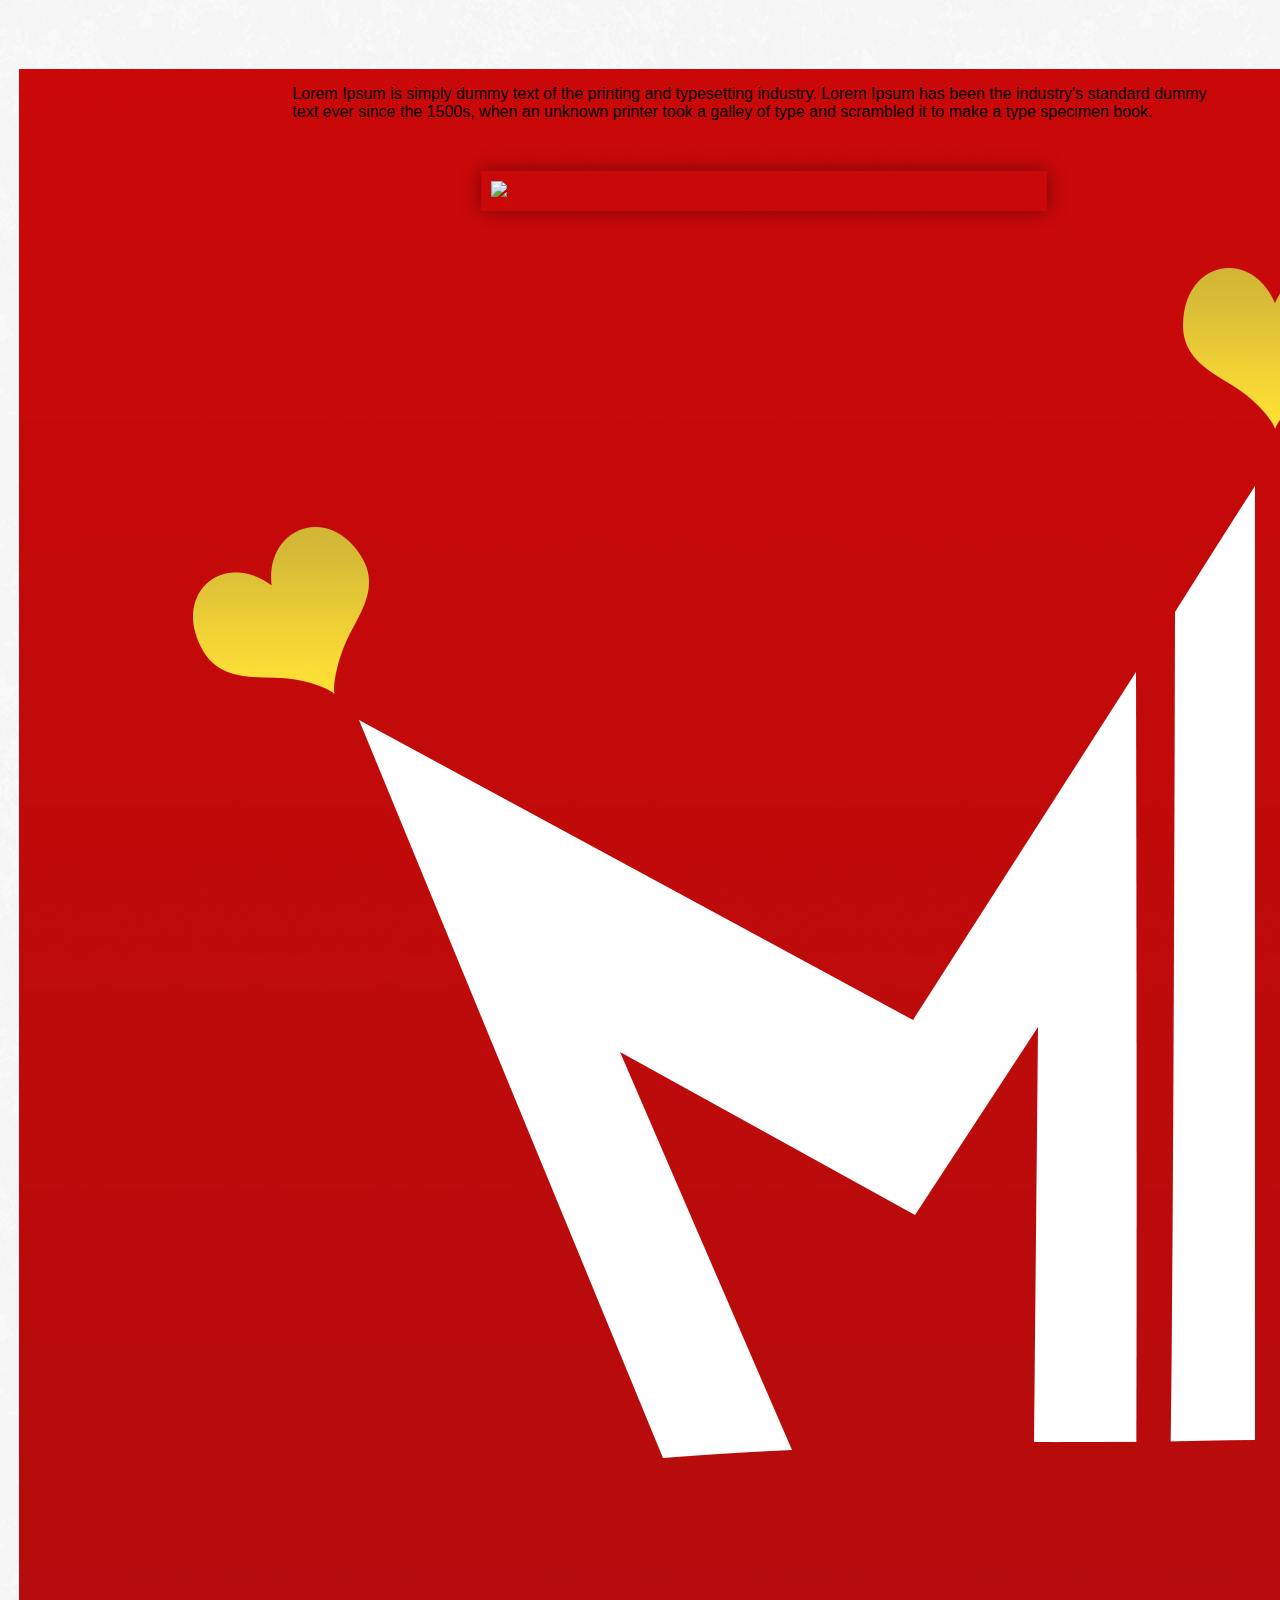
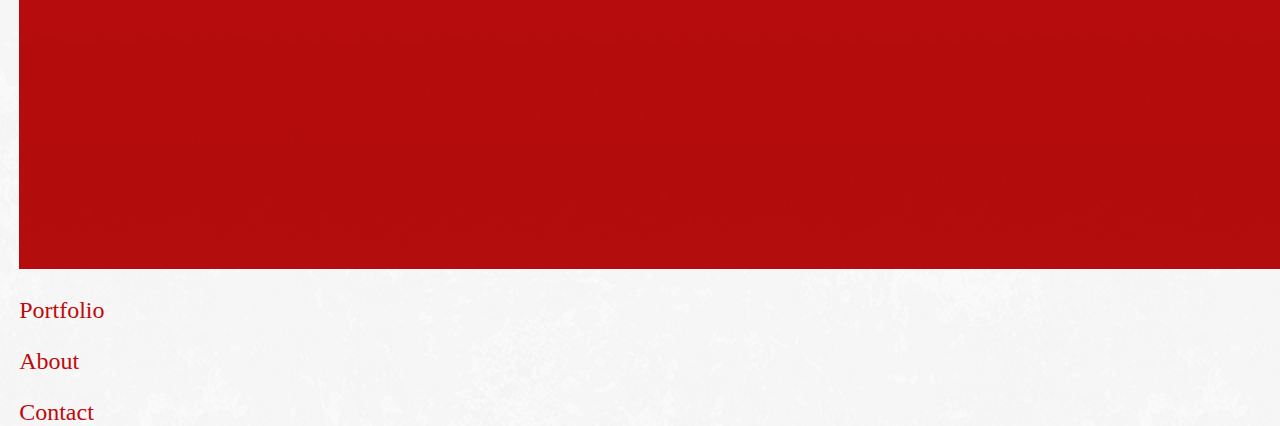
==== index.html @ 9c3494c5 "first commit" ====
<!DOCTYPE html>
<html lang="en">
	<head>
    	<meta charset="utf-8">
	
		<title>Mimi</title>
		
		<!-- external CSS link -->
		<link rel="stylesheet" href="css/normalize.css">
		<link rel="stylesheet" href="css/style.css">
	</head>
	<body>
		<div id="side-bar">
	  	
		    <a href="index.html"><img id="logo" src="images/Crown.jpg" alt="Smiley face"></a>

		    <a class="pages" href="index.html">Portfolio</a>

		    <a class="pages" href="about.html">About</a>

		    <a class="pages" href="contact.html">Contact</a>
	  	</div>

		<div id="main">

			<p>Lorem Ipsum is simply dummy text of the printing and typesetting industry. Lorem Ipsum has been the industry's standard dummy text ever since the 1500s, when an unknown printer took a galley of type and scrambled it to make a type specimen book.</p>

			<div id="slideshow">
				<div>
			    	<img src="images/1.jpg">
				</div>
				<div>
			    	<img src="images/81ea4a3679a0ae16b20a4538f816933c.JPG">
			   </div>
			   <div>
			   		<img src="images/bfb605c3473c5872c80d1decc6296a02.jpg">
			   </div>
			   <div>
			   		<img src="images/fd070bfea5bcc76a2a6bb8d85bb1df2f.jpg">
			   </div>
			</div>
		</div>

		<script src="https://ajax.googleapis.com/ajax/libs/jquery/2.1.4/jquery.min.js"></script>

		<script src="js/main.js"></script>
	</body>
</html>
---- css/style.css ----
* {
     -moz-box-sizing: border-box; /* Firexfox */
     -webkit-box-sizing: border-box; /* Safari/Chrome/iOS/Android */
     box-sizing: border-box; /* IE */
}

body {
	background-image: url(../images/white_wall_hash/white_wall_hash_@2X.png);
	padding: 1.5%;
	font-size: 16px;
	width: 100%;
}

.col {
  border: 1px solid black;
  height: 200px;
  background-color: #eeeeee;
}

/*body {
    margin-top: 100px;
    background-color: #222;
}*/

@media(min-width:768px) {
    body {
        margin-top: 50px;
    }
}

#wrapper {
    padding-left: 0;
    margin-top: 50px;
}

#page-wrapper {
    width: 100%;
    padding: 0;
    background-color: #fff;
}

.huge {
    font-size: 50px;
    line-height: normal;
}

@media(min-width:768px) {
    #wrapper {
        padding-left: 135px;
    }

    #page-wrapper {
        padding: 10px;
    }
}

/* Side Navigation */

@media(min-width:768px) {
    .side-nav {
        position: fixed;
        top: 101px;
        left: 225px;
        width: 135px;
        margin-left: -225px;
        border: none;
        border-radius: 0;
        overflow-y: auto;
        background-color: #9c0000;
        bottom: 0;
        overflow-x: hidden;
        padding-bottom: 40px;
    }

    .navbar-brand {
      height: 100px;
    }

    .side-nav>li>a {
        width: 225px;
    }

    .side-nav li a:hover,
    .side-nav li a:focus {
        outline: none;
        background-color: #720000 !important;
    }
}

.side-nav>li>ul {
    padding: 0;
}

.side-nav>li>ul>li>a {
    display: block;
    padding: 10px 15px 10px 38px;
    text-decoration: none;
    color: #999;
}

.side-nav>li>ul>li>a:hover {
    color: #fff;
}

.navbar-header {
  width: 100%;
}

h1 {
  font-family: futura;
  color: #be0a0b;
}

.logo {
  width: 120px;
}

.motto {
  font-family: CygnetRound;
  margin-left: 175px;
  margin-top: 50px;
  color: #ffffff;
}

.navbar-inverse {
  background-color: #9c0000;
  border-color: #9c0000;
}

.navbar-inverse .navbar-nav > .active > a, .navbar-inverse .navbar-nav > .active > a:hover, .navbar-inverse .navbar-nav > .active > a:focus {
  color: #fff;
  background-color: #720000;
}

#prof-pic {
  width: 25%;
  display: inline-block;
  float: left;
  margin-right: 2%;
  margin-bottom: 2%;
}

.no-pad {
  padding: 0px;
}

.con-pic {
  padding: 0px;
  width: 100%;
}

.info {
  border-radius: 25px;
  border: 2px solid #720000;
  margin-top: 2%;
  padding: 2%;
}

/*old site css*/

#side-bar {
	width: 20%;
	float: left;
}

.pages {
	font-size: 1.5rem;
	text-decoration: none;
	display: block;
	font-family: futura;
	color: #be0a0b;
	margin-top: 1.5rem;
}

#main {
	width: 80%;
	margin: 0 auto;
	float: left;
	padding: 0 2%;
}

/* Portfolio page css */

#slideshow { 
    margin: 50px auto; 
    position: relative; 
    width: 60%; 
    /* height: 240px; */
    padding: 10px; 
    box-shadow: 0 0 20px rgba(0,0,0,0.4); 
}

#slideshow > div { 
    /* position: absolute; */
    width: 100%;
    top: 10px; 
    left: 10px; 
    right: 10px; 
    bottom: 10px; 
}

/* slide show 2 code*/

.container {
  width: 90%;
  margin: 0 auto;
  height: 450px;
}

.section {
  position: absolute;
  opacity: 0;
  transition: opacity 1s;
}

.active {
  opacity: 1;
}

.controls {
  text-align: center;
  width:40%;
  margin:20px auto;
  font-size: 3em;
  font-family: 'Open Sans';
}

.next, .prev {
  background: #be0a0b;
  color: white;
/*  padding: 6px 20px;*/
  border-radius: 50%;
}

.next:hover, .prev:hover {
  cursor: hand;
  cursor: pointer;
}

.of {
  color: #be0a0b;
}

/* About page css */

#prof-pic {
	width: 25%;
	display: inline-block;
	float: left;
	margin-right: 2%;
	margin-bottom: 2%;
}

/* Contact page css */

#con-pic, #info {
	width: 65%;
	display: block;
	margin: 0 auto;
}

p {
	margin: none;
}

#info {
	border: 1px #be0a0b solid;
	padding: 2%;
	margin-top: 2%;
}

/* end of old site */

/* screen sizes less than or equal 768px */
@media only screen and (max-width: 768px){
  .logo {
    width: 50px;
  }

  .motto {
    font-size: 1.6rem;
    margin-left: 60px;
    margin-top: 27px;
    color: #ffffff;
  }

    .navbar-header {
    width: 100%;
  }
}
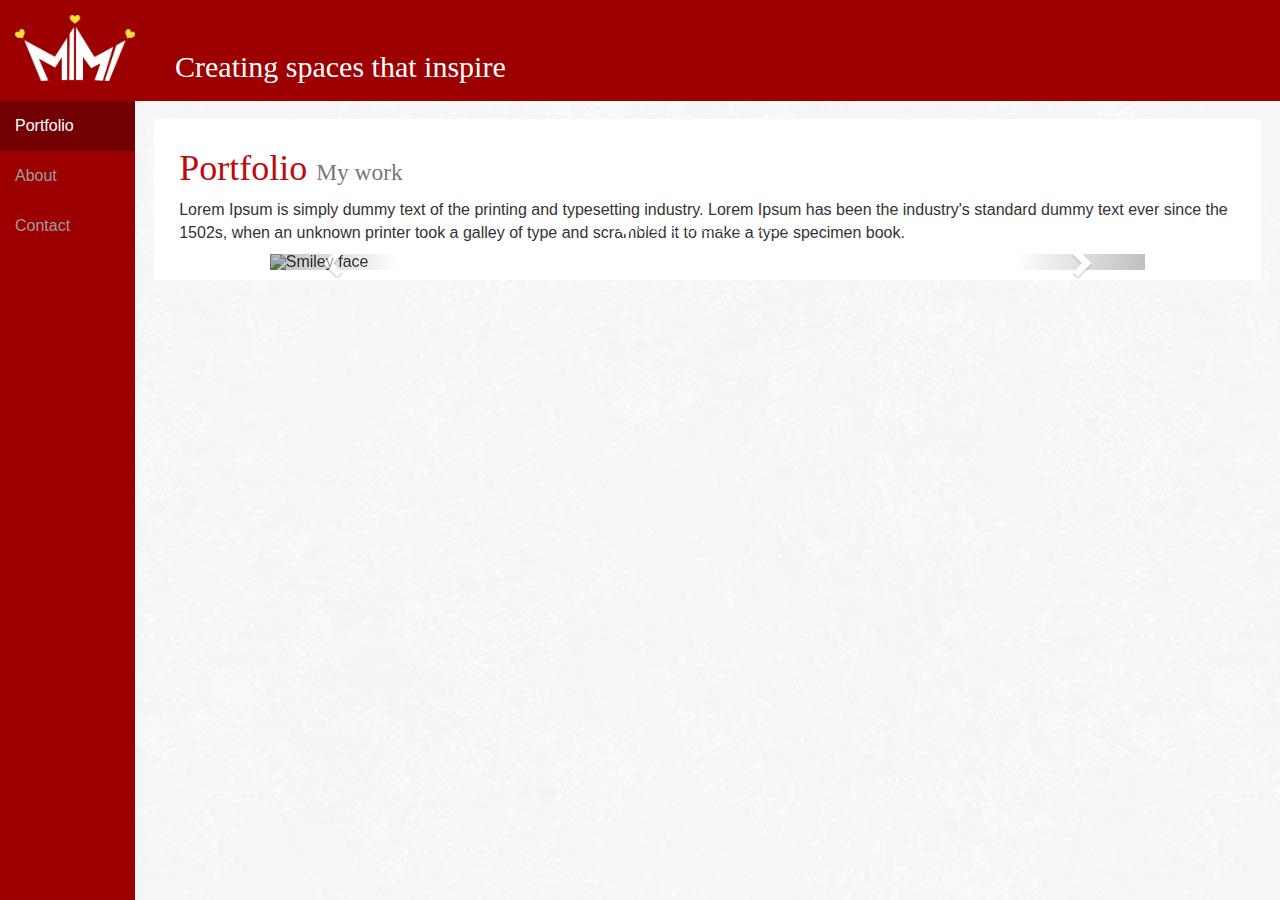
==== commit 0cae4da7: "index2 changed" ====
--- a/index.html
+++ b/index.html
@@ -2,47 +2,178 @@
 <html lang="en">
 	<head>
     	<meta charset="utf-8">
+    	<meta http-equiv="X-UA-Compatible" content="IE=edge">
+    	<meta name="viewport" content="width=device-width, initial-scale=1">
 	
 		<title>Mimi</title>
 		
 		<!-- external CSS link -->
 		<link rel="stylesheet" href="css/normalize.css">
+		<link href="css/bootstrap.css" rel="stylesheet">
 		<link rel="stylesheet" href="css/style.css">
 	</head>
 	<body>
-		<div id="side-bar">
-	  	
-		    <a href="index.html"><img id="logo" src="images/Crown.jpg" alt="Smiley face"></a>
+		<div id="wrapper">
+	        <!-- Navigation -->
+	        <nav class="navbar navbar-inverse navbar-fixed-top" role="navigation">
+	            <!-- Brand and toggle get grouped for better mobile display -->
+	            <div class="navbar-header">
+	                <button type="button" class="navbar-toggle" data-toggle="collapse" data-target=".navbar-ex1-collapse">
+	                    <span class="sr-only">Toggle navigation</span>
+	                    <span class="icon-bar"></span>
+	                    <span class="icon-bar"></span>
+	                    <span class="icon-bar"></span>
+	                </button>
+	                <a class="navbar-brand" href="index2.html"><img class="logo" src="images/Crown6.png" alt="Smiley face"></a>
+	                <h2 class="motto">Creating spaces that inspire</h2>
+	            </div>
+	            <!-- Sidebar Menu Items - These collapse to the responsive navigation menu on small screens -->
+	            <div class="collapse navbar-collapse navbar-ex1-collapse">
+	                <ul class="nav navbar-nav side-nav">
+	                    <li class="active">
+	                        <a href="index2.html"><i class="fa fa-fw fa-dashboard"></i> Portfolio</a>
+	                    </li>
+	                    <li>
+	                        <a href="about.html"><i class="fa fa-fw fa-bar-chart-o"></i> About</a>
+	                    </li>
+	                    <li>
+	                        <a href="contact.html"><i class="fa fa-fw fa-table"></i> Contact</a>
+	                    </li>
+	            </div>
+	            <!-- /.navbar-collapse -->
+	        </nav>
+			<div id="page-wrapper">
 
-		    <a class="pages" href="index.html">Portfolio</a>
+	            <div class="container-fluid">
 
-		    <a class="pages" href="about.html">About</a>
+	            	<!-- Page Heading -->
+					<div class="row">
+						<div class="col-md-12">
+                        <h1>
+                            Portfolio <small>My work</small>
+                        </h1>
+	                    </div>
+	                </div>
+	                <!-- /.row -->
 
-		    <a class="pages" href="contact.html">Contact</a>
-	  	</div>
+	                <!-- Body copy -->
+					<div class="row">
+						<div class="col-md-12">
+                        <p>
+                        	Lorem Ipsum is simply dummy text of the printing and typesetting industry. Lorem Ipsum has been the industry's standard dummy text ever since the 1502s, when an unknown printer took a galley of type and scrambled it to make a type specimen book.
+                        </p>
+	                    </div>
+	                </div>
+	                <!-- /.row -->
 
-		<div id="main">
+	                <!-- Carousel -->
+					<div class="row">
+						<div class="col-md-10 col-md-offset-1">
+	                        <div id="carousel-example-generic" class="carousel slide" data-ride="carousel">
+							  <!-- Indicators -->
+							  <ol class="carousel-indicators">
+							    <li data-target="#carousel-example-generic" data-slide-to="0" class="active"></li>
+							    <li data-target="#carousel-example-generic" data-slide-to="1"></li>
+							    <li data-target="#carousel-example-generic" data-slide-to="2"></li>
+							    <li data-target="#carousel-example-generic" data-slide-to="3"></li>
+							    <li data-target="#carousel-example-generic" data-slide-to="4"></li>
+							    <li data-target="#carousel-example-generic" data-slide-to="5"></li>
+							     <li data-target="#carousel-example-generic" data-slide-to="6"></li>
+							    <li data-target="#carousel-example-generic" data-slide-to="7"></li>
+							    <li data-target="#carousel-example-generic" data-slide-to="8"></li>
+							    <li data-target="#carousel-example-generic" data-slide-to="9"></li>
+							    <li data-target="#carousel-example-generic" data-slide-to="10"></li>
+							  </ol>
 
-			<p>Lorem Ipsum is simply dummy text of the printing and typesetting industry. Lorem Ipsum has been the industry's standard dummy text ever since the 1500s, when an unknown printer took a galley of type and scrambled it to make a type specimen book.</p>
+							  <!-- Wrapper for slides -->
+							  <div class="carousel-inner" role="listbox">
+							    <div class="item active">
+							      <img src="images/IMG_0096.JPG" alt="Smiley face">
+							      <div class="carousel-caption">
+							        ...
+							      </div>
+							    </div>
+							    <div class="item">
+							      <img src="images/IMG_0097.JPG" alt="Smiley face">
+							      <div class="carousel-caption">
+							        ...
+							      </div>
+							    </div>
+							    <div class="item">
+							      <img src="images/IMG_0099.JPG" alt="Smiley face">
+							      <div class="carousel-caption">
+							        ...
+							      </div>
+							    </div>
+							    <div class="item">
+							      <img src="images/IMG_0101.jpg" alt="Smiley face">
+							      <div class="carousel-caption">
+							        ...
+							      </div>
+							    </div>
+							    <div class="item">
+							      <img src="images/IMG_0118.jpg" alt="Smiley face">
+							      <div class="carousel-caption">
+							        ...
+							      </div>
+							    </div>
+							    <div class="item">
+							      <img src="images/IMG_0122.jpg" alt="Smiley face">
+							      <div class="carousel-caption">
+							        ...
+							      </div>
+							    </div>
+							    <div class="item">
+							      <img src="images/IMG_0124.jpg" alt="Smiley face">
+							      <div class="carousel-caption">
+							        ...
+							      </div>
+							    </div>
+							    <div class="item">
+							      <img src="images/IMG_0128.jpg" alt="Smiley face">
+							      <div class="carousel-caption">
+							        ...
+							      </div>
+							    </div>
+							    <div class="item">
+							      <img src="images/IMG_0132.jpg" alt="Smiley face">
+							      <div class="carousel-caption">
+							        ...
+							      </div>
+							    </div>
+							    <div class="item">
+							      <img src="images/IMG_0138.jpg" alt="Smiley face">
+							      <div class="carousel-caption">
+							        ...
+							      </div>
+							    </div>
+							    <div class="item">
+							      <img src="images/IMG_0139.jpg" alt="Smiley face">
+							      <div class="carousel-caption">
+							        ...
+							      </div>
+							    </div>
+							  </div>
 
-			<div id="slideshow">
-				<div>
-			    	<img src="images/1.jpg">
+							  <!-- Controls -->
+							  <a class="left carousel-control" href="#carousel-example-generic" role="button" data-slide="prev">
+							    <span class="glyphicon glyphicon-chevron-left" aria-hidden="true"></span>
+							    <span class="sr-only">Previous</span>
+							  </a>
+							  <a class="right carousel-control" href="#carousel-example-generic" role="button" data-slide="next">
+							    <span class="glyphicon glyphicon-chevron-right" aria-hidden="true"></span>
+							    <span class="sr-only">Next</span>
+							  </a>
+							</div>
+	                    </div>
+	                </div>
+	                <!-- /.row -->
+
 				</div>
-				<div>
-			    	<img src="images/81ea4a3679a0ae16b20a4538f816933c.JPG">
-			   </div>
-			   <div>
-			   		<img src="images/bfb605c3473c5872c80d1decc6296a02.jpg">
-			   </div>
-			   <div>
-			   		<img src="images/fd070bfea5bcc76a2a6bb8d85bb1df2f.jpg">
-			   </div>
 			</div>
-		</div>
-
-		<script src="https://ajax.googleapis.com/ajax/libs/jquery/2.1.4/jquery.min.js"></script>
-
-		<script src="js/main.js"></script>
+		</div> 
+	  <script src="js/jquery-2.1.0.min.js"></script>
+	  <script src="js/bootstrap.js"></script>
+	  <script src="js/main.js"></script>
 	</body>
 </html>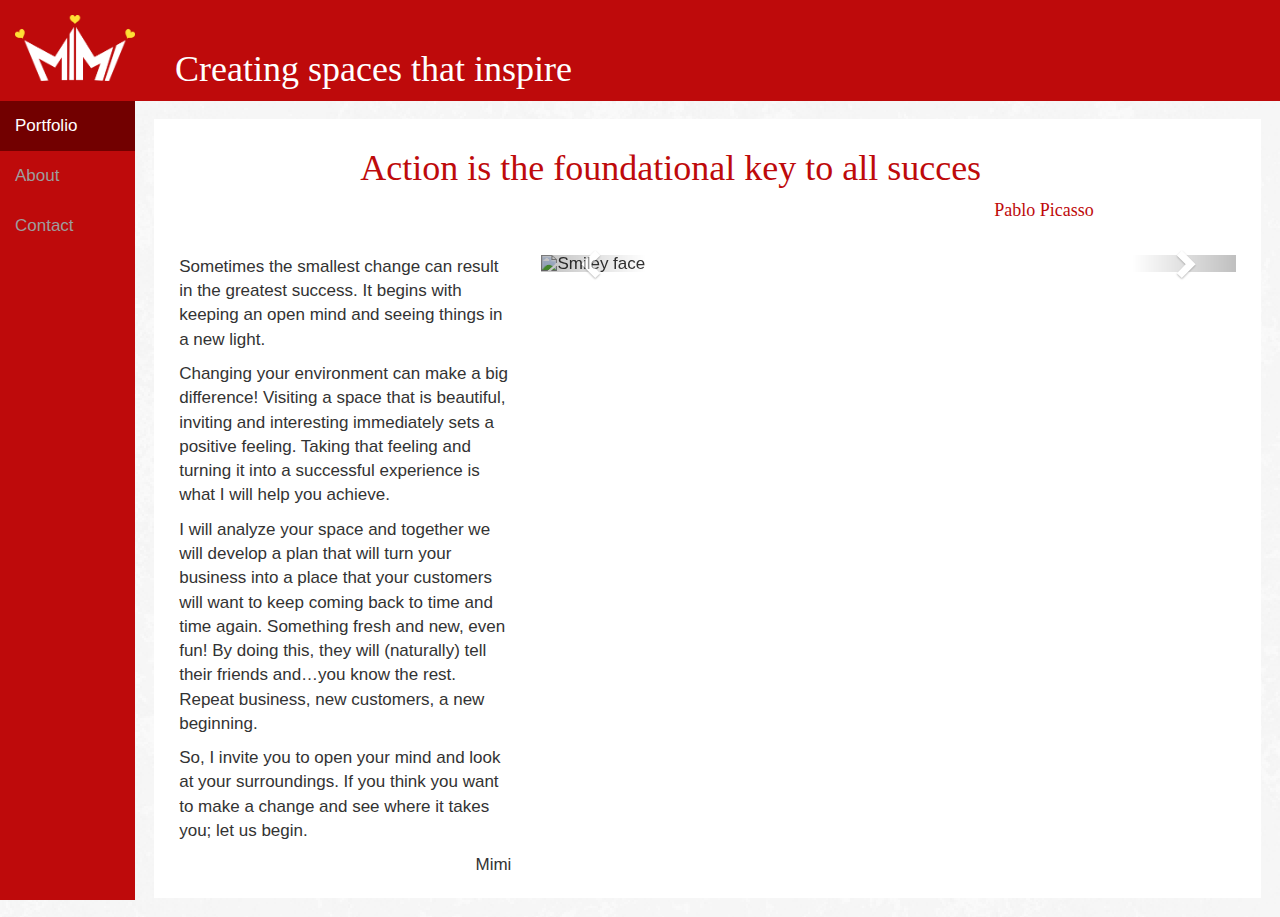
==== commit 1296b3cd: "Mimi's input" ====
--- a/index.html
+++ b/index.html
@@ -24,14 +24,14 @@
 	                    <span class="icon-bar"></span>
 	                    <span class="icon-bar"></span>
 	                </button>
-	                <a class="navbar-brand" href="index2.html"><img class="logo" src="images/Crown6.png" alt="Smiley face"></a>
-	                <h2 class="motto">Creating spaces that inspire</h2>
+	                <a class="navbar-brand" href="index.html"><img class="logo" src="images/Crown6.png" alt="Smiley face"></a>
+	                <h1 class="motto">Creating spaces that inspire</h1>
 	            </div>
 	            <!-- Sidebar Menu Items - These collapse to the responsive navigation menu on small screens -->
 	            <div class="collapse navbar-collapse navbar-ex1-collapse">
 	                <ul class="nav navbar-nav side-nav">
 	                    <li class="active">
-	                        <a href="index2.html"><i class="fa fa-fw fa-dashboard"></i> Portfolio</a>
+	                        <a href="index.html"><i class="fa fa-fw fa-dashboard"></i> Portfolio</a>
 	                    </li>
 	                    <li>
 	                        <a href="about.html"><i class="fa fa-fw fa-bar-chart-o"></i> About</a>
@@ -48,27 +48,50 @@
 
 	            	<!-- Page Heading -->
 					<div class="row">
-						<div class="col-md-12">
-                        <h1>
+						<div class="col-md-10 col-md-offset-2">
+                        <!-- <h1>
                             Portfolio <small>My work</small>
                         </h1>
-	                    </div>
+	                    </div> -->
+
+	                    <h1>Action is the foundational key to all succes</h1>
+	                	</div>
 	                </div>
 	                <!-- /.row -->
 
-	                <!-- Body copy -->
+	                <!-- Picasso -->
 					<div class="row">
-						<div class="col-md-12">
-                        <p>
-                        	Lorem Ipsum is simply dummy text of the printing and typesetting industry. Lorem Ipsum has been the industry's standard dummy text ever since the 1502s, when an unknown printer took a galley of type and scrambled it to make a type specimen book.
-                        </p>
-	                    </div>
+						<div class="col-md-3 col-md-offset-9">
+						<h4>Pablo Picasso</h4>
+	                	</div>
 	                </div>
 	                <!-- /.row -->
 
-	                <!-- Carousel -->
+	                <br>
+
+	                <!-- Content -->
 					<div class="row">
-						<div class="col-md-10 col-md-offset-1">
+						<!-- Body copy -->
+						<div class="col-md-4">
+							<p>
+	                        	Sometimes the smallest change can result in the greatest success. It begins with keeping an open mind and seeing things in a new light.
+	                        </p>
+	                        <p>
+	                        	Changing your environment can make a big difference!  Visiting a space that is beautiful, inviting and interesting immediately sets a positive feeling.  Taking that feeling and turning it into a successful experience is what I will help you achieve. 
+	                        </p>
+	                        <p>
+		                        I will analyze your space and together we will develop a plan that will turn your business into a place that your customers will want to keep coming back to time and time again.  Something fresh and new, even fun!  By doing this, they will (naturally) tell their friends and…you know the rest.  Repeat business, new customers, a new beginning.
+		                    </p>
+		                    <p>
+		                    	So, I invite you to open your mind and look at your surroundings.  If you think you want to make a change and see where it takes you; let us begin.
+		                    </p>
+		                    <p class="pull-right">
+		                    	Mimi
+		                    </p>
+	                    </div>
+
+	                    <!-- Carousel -->
+						<div class="col-md-8">
 	                        <div id="carousel-example-generic" class="carousel slide" data-ride="carousel">
 							  <!-- Indicators -->
 							  <ol class="carousel-indicators">
@@ -80,20 +103,11 @@
 							    <li data-target="#carousel-example-generic" data-slide-to="5"></li>
 							     <li data-target="#carousel-example-generic" data-slide-to="6"></li>
 							    <li data-target="#carousel-example-generic" data-slide-to="7"></li>
-							    <li data-target="#carousel-example-generic" data-slide-to="8"></li>
-							    <li data-target="#carousel-example-generic" data-slide-to="9"></li>
-							    <li data-target="#carousel-example-generic" data-slide-to="10"></li>
 							  </ol>
 
 							  <!-- Wrapper for slides -->
 							  <div class="carousel-inner" role="listbox">
 							    <div class="item active">
-							      <img src="images/IMG_0096.JPG" alt="Smiley face">
-							      <div class="carousel-caption">
-							        ...
-							      </div>
-							    </div>
-							    <div class="item">
 							      <img src="images/IMG_0097.JPG" alt="Smiley face">
 							      <div class="carousel-caption">
 							        ...
@@ -112,12 +126,6 @@
 							      </div>
 							    </div>
 							    <div class="item">
-							      <img src="images/IMG_0118.jpg" alt="Smiley face">
-							      <div class="carousel-caption">
-							        ...
-							      </div>
-							    </div>
-							    <div class="item">
 							      <img src="images/IMG_0122.jpg" alt="Smiley face">
 							      <div class="carousel-caption">
 							        ...
@@ -125,12 +133,6 @@
 							    </div>
 							    <div class="item">
 							      <img src="images/IMG_0124.jpg" alt="Smiley face">
-							      <div class="carousel-caption">
-							        ...
-							      </div>
-							    </div>
-							    <div class="item">
-							      <img src="images/IMG_0128.jpg" alt="Smiley face">
 							      <div class="carousel-caption">
 							        ...
 							      </div>
--- a/css/style.css
+++ b/css/style.css
@@ -7,7 +7,7 @@
 body {
 	background-image: url(../images/white_wall_hash/white_wall_hash_@2X.png);
 	padding: 1.5%;
-	font-size: 16px;
+	font-size: 17px;
 	width: 100%;
 }
 
@@ -66,7 +66,7 @@
         border: none;
         border-radius: 0;
         overflow-y: auto;
-        background-color: #9c0000;
+        background-color: #be0a0b;
         bottom: 0;
         overflow-x: hidden;
         padding-bottom: 40px;
@@ -106,9 +106,17 @@
   width: 100%;
 }
 
-h1 {
+h1, h2, h4 {
   font-family: futura;
   color: #be0a0b;
+}
+
+h4 {
+  margin-top: .2rem;
+}
+
+.first {
+  margin-top: 2.5rem;
 }
 
 .logo {
@@ -123,8 +131,8 @@
 }
 
 .navbar-inverse {
-  background-color: #9c0000;
-  border-color: #9c0000;
+  background-color: #be0a0b;
+  border-color: #be0a0b;
 }
 
 .navbar-inverse .navbar-nav > .active > a, .navbar-inverse .navbar-nav > .active > a:hover, .navbar-inverse .navbar-nav > .active > a:focus {
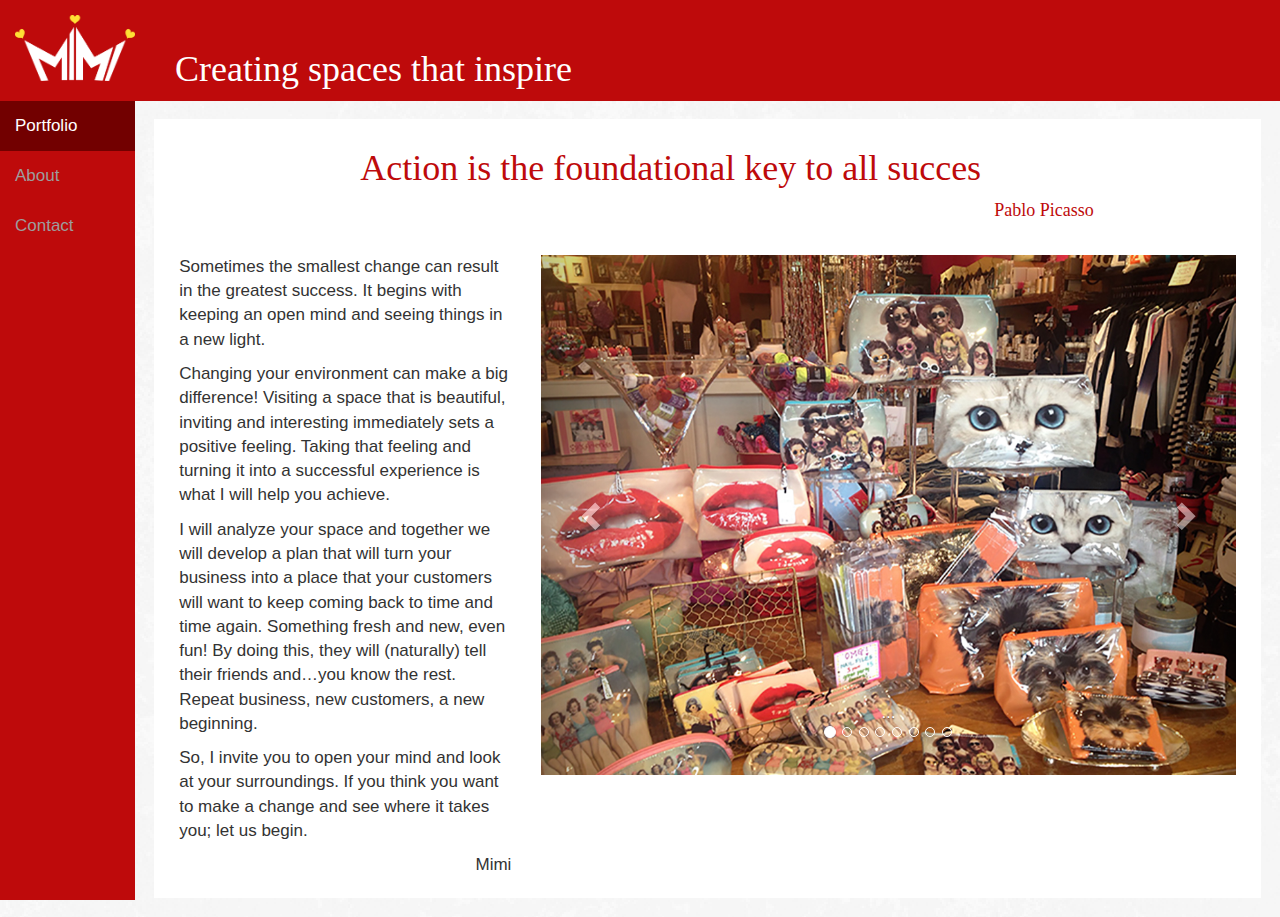
==== commit 256e31c3: "jpg" ====
--- a/index.html
+++ b/index.html
@@ -108,13 +108,13 @@
 							  <!-- Wrapper for slides -->
 							  <div class="carousel-inner" role="listbox">
 							    <div class="item active">
-							      <img src="images/IMG_0097.JPG" alt="Smiley face">
+							      <img src="images/IMG_0097.jpg" alt="Smiley face">
 							      <div class="carousel-caption">
 							        ...
 							      </div>
 							    </div>
 							    <div class="item">
-							      <img src="images/IMG_0099.JPG" alt="Smiley face">
+							      <img src="images/IMG_0099.jpg" alt="Smiley face">
 							      <div class="carousel-caption">
 							        ...
 							      </div>
